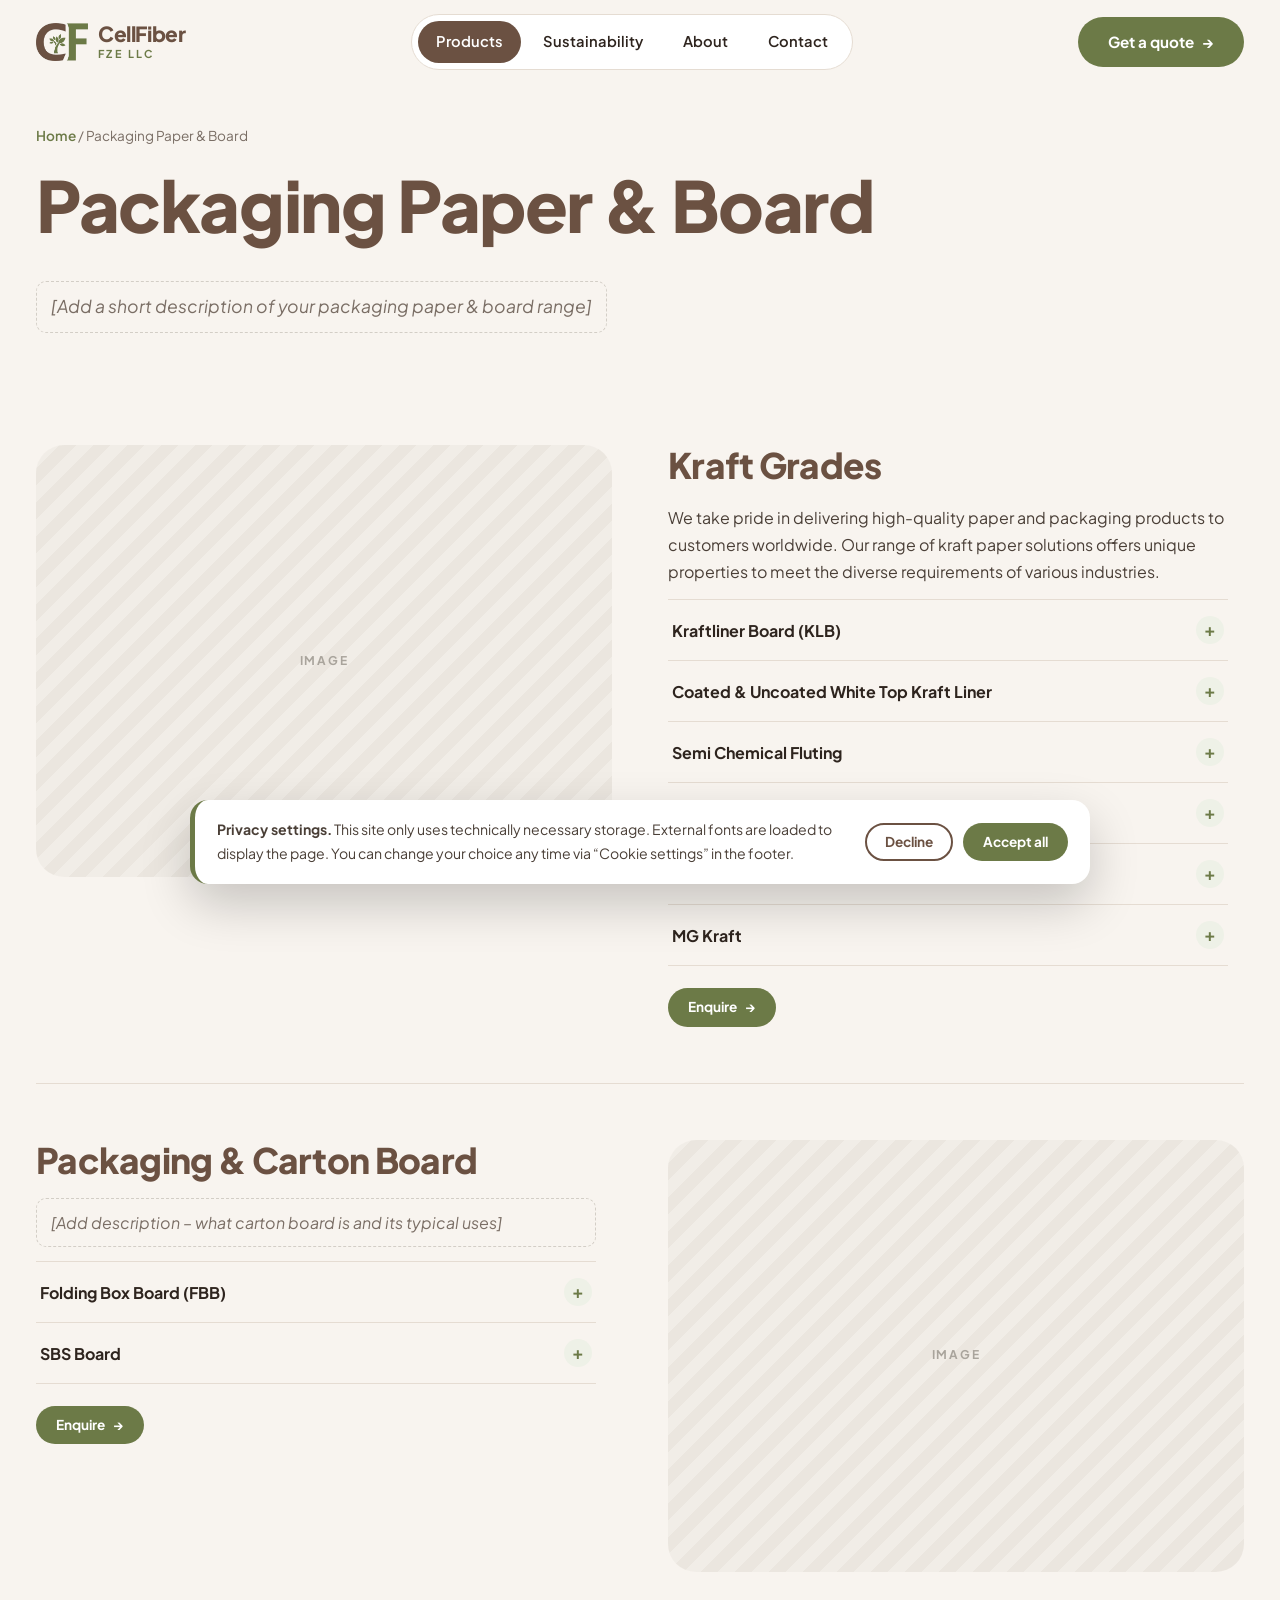
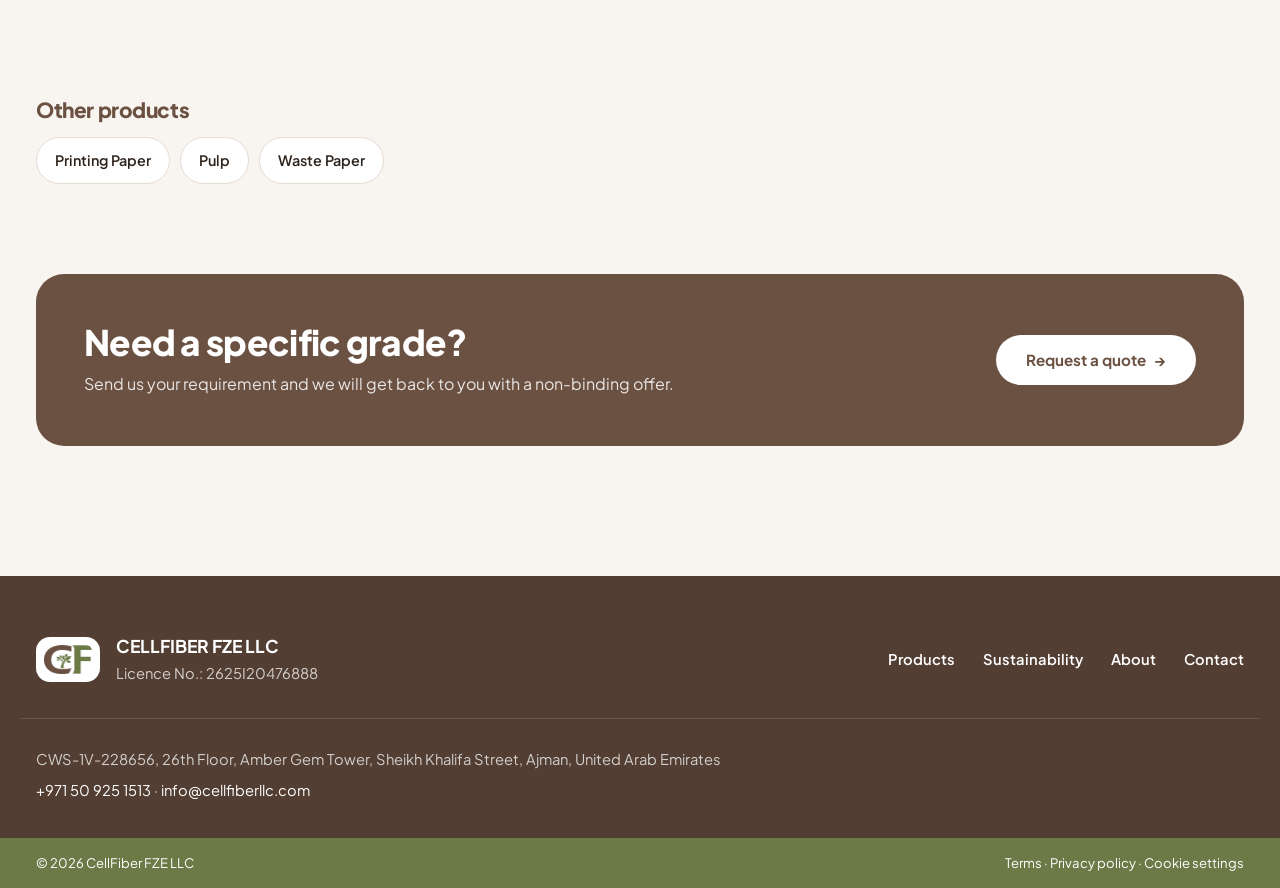
==== packaging-paper-board.html @ c45ce73b "Add 4 product category pages with collapsible packaging sub-grades" ====
<!DOCTYPE html>
<html lang="en">
<head>
  <meta charset="UTF-8">
  <meta name="viewport" content="width=device-width, initial-scale=1.0">
  <title>Packaging Paper &amp; Board – CellFiber FZE LLC</title>
  <meta name="description" content="Packaging Paper &amp; Board supplied by CellFiber FZE LLC, Ajman, UAE.">
  <link rel="icon" href="images/logo.png?v=4" type="image/png">
  <link rel="preconnect" href="https://fonts.googleapis.com">
  <link rel="preconnect" href="https://fonts.gstatic.com" crossorigin>
  <link href="https://fonts.googleapis.com/css2?family=Plus+Jakarta+Sans:wght@400;500;600;700;800&display=swap" rel="stylesheet">
  <link rel="stylesheet" href="css/style.css">
</head>
<body>

  <!-- Header -->
  <header class="header" id="header">
    <div class="container header__inner">
      <a href="index.html" class="logo" aria-label="CellFiber FZE LLC – Home">
        <img src="images/logo.png?v=4" alt="" width="52" height="39">
        <span class="logo__text">CellFiber<small>FZE LLC</small></span>
      </a>

      <nav class="nav" id="nav">
        <a href="index.html#products" class="nav__link active">Products</a>
        <a href="index.html#sustainability" class="nav__link">Sustainability</a>
        <a href="index.html#about" class="nav__link">About</a>
        <a href="index.html#contact" class="nav__link">Contact</a>
        <a href="index.html#contact" class="btn btn--primary nav__cta-mobile">Get a quote</a>
      </nav>

      <a href="index.html#contact" class="btn btn--primary header__cta">Get a quote <span aria-hidden="true">→</span></a>

      <button class="burger" id="burger" aria-label="Open menu" aria-expanded="false">
        <span></span><span></span><span></span>
      </button>
    </div>
  </header>

  <main id="top">
    <!-- Page heading -->
    <section class="page-hero">
      <div class="container">
        <nav class="breadcrumb" aria-label="Breadcrumb">
          <a href="index.html">Home</a> <span aria-hidden="true">/</span>
          <span>Packaging Paper &amp; Board</span>
        </nav>
        <h1 class="page-hero__title reveal">Packaging Paper &amp; Board</h1>
        <p class="page-hero__lead reveal"><span class="ph">[Add a short description of your packaging paper &amp; board range]</span></p>
      </div>
    </section>

    <!-- Product types -->
    <section class="range">
      <div class="container">

        <article class="range__item reveal" id="kraft-grades">
          <div class="range__media img-ph">Image</div>
          <div class="range__body">
            <h2>Kraft Grades</h2>
            <p>We take pride in delivering high-quality paper and packaging products to customers worldwide. Our range of kraft paper solutions offers unique properties to meet the diverse requirements of various industries.</p>

            <!-- Sub-grades: only the headings show; click one to open it -->
            <div class="subgrades">
              <details class="subgrade" name="kraft">
                <summary>Kraftliner Board (KLB)</summary>
                <div class="subgrade__body">
                  <div class="subgrade__img img-ph">Image</div>
                  <div class="subgrade__text">
                    <p>A high-grammage paper used in the production of boxes and corrugated packaging. KLB is a strong and durable material designed to withstand challenging conditions, including exposure to moisture and heavy pressure.</p>
                  </div>
                </div>
              </details>
              <details class="subgrade" name="kraft">
                <summary>Coated &amp; Uncoated White Top Kraft Liner</summary>
                <div class="subgrade__body">
                  <div class="subgrade__img img-ph">Image</div>
                  <div class="subgrade__text">
                    <p>White top liners are designed to meet the requirements of premium packaging, offering a bright, high-quality surface and excellent printability.</p>
                  </div>
                </div>
              </details>
              <details class="subgrade" name="kraft">
                <summary>Semi Chemical Fluting</summary>
                <div class="subgrade__body">
                  <div class="subgrade__img img-ph">Image</div>
                  <div class="subgrade__text">
                    <p>Semi-chemical flutings are developed to deliver reliable performance under demanding conditions. Primarily made from fresh fibres, they offer excellent strength, dimensional stability, and humidity resistance, helping protect products during transportation, cold storage, and humid environments.</p>
                  </div>
                </div>
              </details>
              <details class="subgrade" name="kraft">
                <summary>Natural Kraft</summary>
                <div class="subgrade__body">
                  <div class="subgrade__img img-ph">Image</div>
                  <div class="subgrade__text">
                    <p>Unbleached or natural kraft paper is best known for its high strength and is predominantly brown in colour. It is a popular choice for various applications, particularly in the food industry for food wrapping and packaging, as well as for manufacturing kraft paper bags.</p>
                  </div>
                </div>
              </details>
              <details class="subgrade" name="kraft">
                <summary>Bleached Kraft</summary>
                <div class="subgrade__body">
                  <div class="subgrade__img img-ph">Image</div>
                  <div class="subgrade__text">
                    <p>Many industries choose bleached kraft paper for its high strength and smooth, attractive finish. This type of kraft paper is commonly used to manufacture shopping bags, sugar bags, flour bags, and milk bags. It meets the needs of end users who value both durability and visual appeal.</p>
                  </div>
                </div>
              </details>
              <details class="subgrade" name="kraft">
                <summary>MG Kraft</summary>
                <div class="subgrade__body">
                  <div class="subgrade__img img-ph">Image</div>
                  <div class="subgrade__text">
                    <p>MG kraft offers qualities similar to machine-finished (MF) kraft but features a smooth, glossy finish on one side due to its special coating. This coating enhances rigidity and durability while improving printability, making MG kraft an ideal choice for shopping bags, boutique bags, and flexible packaging applications.</p>
                  </div>
                </div>
              </details>
            </div>

            <a href="index.html?product=Packaging%20Paper%20%26%20Board#contact" class="btn btn--primary btn--sm">Enquire <span aria-hidden="true">→</span></a>
          </div>
        </article>

        <article class="range__item reveal" id="carton-board">
          <div class="range__media img-ph">Image</div>
          <div class="range__body">
            <h2>Packaging &amp; Carton Board</h2>
            <p class="ph">[Add description – what carton board is and its typical uses]</p>

            <!-- Sub-grades: only the headings show; click one to open it -->
            <div class="subgrades">
              <details class="subgrade" name="board">
                <summary>Folding Box Board (FBB)</summary>
                <div class="subgrade__body">
                  <div class="subgrade__img img-ph">Image</div>
                  <div class="subgrade__text">
                    <p>Folding boxboard is an effective, high-quality packaging solution. Its versatility makes it a popular choice for direct food-contact packaging, pharmaceutical packaging, and cosmetic packaging.</p>
                  </div>
                </div>
              </details>
              <details class="subgrade" name="board">
                <summary>SBS Board</summary>
                <div class="subgrade__body">
                  <div class="subgrade__img img-ph">Image</div>
                  <div class="subgrade__text">
                    <p>SBS board is commonly used for premium packaging of products such as cosmetics, electronics, and luxury goods.</p>
                  </div>
                </div>
              </details>
            </div>

            <a href="index.html?product=Packaging%20Paper%20%26%20Board#contact" class="btn btn--primary btn--sm">Enquire <span aria-hidden="true">→</span></a>
          </div>
        </article>

      </div>
    </section>

    <!-- Other categories -->
    <section class="other-cats">
      <div class="container">
        <h2 class="other-cats__title">Other products</h2>
        <div class="chips">
          <a href="printing-paper.html" class="chip">Printing Paper</a>
          <a href="pulp.html" class="chip">Pulp</a>
          <a href="waste-paper.html" class="chip">Waste Paper</a>
        </div>
      </div>
    </section>

    <!-- Call to action -->
    <section class="cta-band">
      <div class="container">
        <div class="cta-band__inner reveal">
          <div>
            <h2>Need a specific grade?</h2>
            <p>Send us your requirement and we will get back to you with a non-binding offer.</p>
          </div>
          <a href="index.html#contact" class="btn btn--light">Request a quote <span aria-hidden="true">→</span></a>
        </div>
      </div>
    </section>
  </main>

  <!-- Footer -->
  <footer class="footer">
    <div class="container footer__top">
      <div class="footer__brand">
        <img src="images/logo.png?v=4" alt="CellFiber logo" width="60" height="45">
        <div>
          <strong>CELLFIBER FZE LLC</strong>
          <span>Licence No.: 2625I20476888</span>
        </div>
      </div>
      <nav class="footer__nav">
        <a href="index.html#products">Products</a>
        <a href="index.html#sustainability">Sustainability</a>
        <a href="index.html#about">About</a>
        <a href="index.html#contact">Contact</a>
      </nav>
    </div>
    <div class="container footer__mid">
      <p>CWS-1V-228656, 26th Floor, Amber Gem Tower, Sheikh Khalifa Street, Ajman, United Arab Emirates</p>
      <p><a href="tel:+971509251513">+971 50 925 1513</a> · <a href="mailto:info@cellfiberllc.com">info@cellfiberllc.com</a></p>
    </div>
    <div class="footer__bottom">
      <div class="container footer__bottom-inner">
        <span>© <span id="year"></span> CellFiber FZE LLC</span>
        <span>
          <a href="#" data-modal="terms">Terms</a> ·
          <a href="#" data-modal="privacy">Privacy policy</a> ·
          <a href="#" id="cookieSettings">Cookie settings</a>
        </span>
      </div>
    </div>
  </footer>

  <!-- Back to top -->
  <button class="to-top" id="toTop" aria-label="Back to top">
    <svg viewBox="0 0 24 24" aria-hidden="true"><path d="M7 14l5-5 5 5"/></svg>
  </button>

  <!-- Cookie banner (bottom bar) -->
  <div class="cookie" id="cookie" hidden>
    <div class="cookie__box">
      <p><b>Privacy settings.</b> This site only uses technically necessary storage. External fonts are loaded to display the page. You can change your choice any time via “Cookie settings” in the footer.</p>
      <div class="cookie__actions">
        <button class="btn btn--ghost btn--sm" data-cookie="declined">Decline</button>
        <button class="btn btn--primary btn--sm" data-cookie="accepted">Accept all</button>
      </div>
    </div>
  </div>

  <!-- Modals -->
  <div class="modal" id="modal-terms" hidden>
    <div class="modal__box">
      <button class="modal__close" aria-label="Close">&times;</button>
      <h2>Terms</h2>
      <p>CELLFIBER FZE LLC<br>Licence No.: 2625I20476888<br>CWS-1V-228656, 26th Floor, Amber Gem Tower, Sheikh Khalifa Street, Ajman, United Arab Emirates</p>
      <p class="ph">[Add your terms of use]</p>
    </div>
  </div>
  <div class="modal" id="modal-privacy" hidden>
    <div class="modal__box">
      <button class="modal__close" aria-label="Close">&times;</button>
      <h2>Privacy policy</h2>
      <p>Data sent through the contact form is used only to answer your request and is not passed on to third parties, except the technical provider that processes the form.</p>
      <p class="ph">[Replace with your full privacy policy]</p>
    </div>
  </div>

  <script src="js/script.js"></script>
</body>
</html>
---- css/style.css ----
/* ========== Base ========== */
:root {
  /* Brand palette: brown + pistachio */
  --pistachio: #6c7a47;        /* main pistachio */
  --pistachio-dark: #56623a;   /* hover / pressed */
  --pistachio-light: #b6bf98;  /* pistachio on dark backgrounds */
  --pistachio-soft: #eef1e7;   /* pale tint for fills */
  --on-pistachio: #fff;        /* text placed on pistachio surfaces */
  --brown: #6b5142;            /* main brown */
  --brown-dark: #523e33;       /* deeper brown for large dark areas */
  --brown-light: #a08b7c;      /* tint for borders and lines */
  --brown-soft: #f2ede8;       /* pale tint for fills */
  --ink: #2e241e;
  --text: #4a3f37;
  --muted: #7a6e65;
  --cream: #f8f4ef;
  --white: #fff;
  --line: #e5dcd2;
  --error: #c0392b;
  --success: #1e8449;
  --header-h: 84px;
  --r-sm: 10px;
  --r: 18px;
  --r-lg: 28px;
  --shadow: 0 10px 30px -20px rgba(107, 81, 65, .25);
}

*, *::before, *::after { box-sizing: border-box; }

html { scroll-behavior: smooth; scroll-padding-top: calc(var(--header-h) + 10px); }

body {
  margin: 0;
  font-family: "Plus Jakarta Sans", Arial, sans-serif;
  font-size: 16px;
  line-height: 1.7;
  color: var(--text);
  background: var(--cream);
  overflow-x: clip; /* prevents sideways scroll; unlike hidden it keeps the sticky header working */
}

h1, h2, h3 { line-height: 1.15; margin: 0 0 .5em; color: var(--ink); font-weight: 800; letter-spacing: -.02em; }
h2 { font-size: clamp(2rem, 4vw, 3rem); }
h3 { font-size: 1.2rem; font-weight: 700; letter-spacing: -.01em; }

a { color: var(--pistachio); }
img { max-width: 100%; display: block; }

.container { width: 100%; max-width: 1240px; margin: 0 auto; padding: 0 16px; }

.eyebrow {
  display: inline-flex;
  align-items: center;
  gap: 8px;
  font-size: .78rem;
  font-weight: 700;
  text-transform: uppercase;
  letter-spacing: .14em;
  color: var(--pistachio);
  margin-bottom: 14px;
}
.eyebrow::before { content: ""; width: 24px; height: 2px; background: currentColor; }
.eyebrow--light { color: var(--pistachio-light); }
.split__panel .eyebrow { color: var(--on-pistachio); }
.dot { width: 8px; height: 8px; border-radius: 50%; background: var(--pistachio); box-shadow: 0 0 0 4px rgba(108,122,71,.22); }
.hero .eyebrow::before { display: none; }

/* ========== Placeholders (replace with real content) ========== */
.ph, .ph-title, .ph-list li { color: var(--muted); font-style: italic; }
.ph { border: 1.5px dashed #d3cec6; border-radius: var(--r-sm); padding: 10px 14px; }
span.ph { display: inline-block; }
.contact__info .ph { color: rgba(255,255,255,.8); border-color: rgba(255,255,255,.4); }
.split__panel .ph { color: rgba(255,255,255,.85); border-color: rgba(255,255,255,.45); }
.stats-band .ph-title { color: rgba(255,255,255,.75); }
.img-ph {
  display: flex; align-items: center; justify-content: center;
  background: repeating-linear-gradient(-45deg, #f1ede7 0 12px, #ebe6df 12px 24px);
  color: #a9a49c;
  font-size: .75rem; font-weight: 700; letter-spacing: .15em; text-transform: uppercase;
}

/* ========== Buttons ========== */
.btn {
  display: inline-flex; align-items: center; justify-content: center; gap: 8px;
  padding: 14px 28px;
  border: 2px solid transparent;
  border-radius: 999px;
  font: inherit; font-weight: 700; font-size: .95rem;
  text-decoration: none;
  line-height: 1.2;
  cursor: pointer;
  transition: background .25s, color .25s, border-color .25s, transform .25s, box-shadow .25s;
}
.btn:hover { transform: translateY(-2px); }
.btn--primary { background: var(--pistachio); color: var(--on-pistachio); }
.btn--primary:hover { background: var(--pistachio-dark); }
.btn--ghost { background: transparent; color: var(--brown); border-color: var(--brown); }
.btn--ghost:hover { background: var(--brown); color: var(--white); }
.btn--light { background: var(--white); color: var(--brown); }
.btn--light:hover { background: var(--pistachio-soft); }
.btn--sm { padding: 9px 18px; font-size: .85rem; }
.btn--block { width: 100%; padding: 16px; }
.btn:disabled { opacity: .6; cursor: wait; transform: none; }

/* ========== Header (floating) ========== */
.header {
  position: sticky;
  top: 0;
  z-index: 50;
  padding: 12px 0;
  transition: background .3s, box-shadow .3s, padding .3s;
}
.header.scrolled {
  background: rgba(248, 244, 239, .92);
  backdrop-filter: blur(10px);
  box-shadow: 0 1px 0 var(--line);
  padding: 6px 0;
}
.header__inner {
  display: flex; align-items: center; justify-content: space-between; gap: 20px;
  min-height: 60px;
}

.logo { display: flex; align-items: center; gap: 10px; text-decoration: none; }
.logo img { width: 52px; height: auto; }
.logo__text { font-weight: 800; font-size: 1.3rem; color: var(--brown); line-height: 1; letter-spacing: -.02em; }
.logo__text small { display: block; font-size: .68rem; color: var(--pistachio); letter-spacing: .22em; margin-top: 4px; font-weight: 700; }

.nav {
  display: flex; gap: 4px;
  background: var(--white);
  padding: 6px;
  border-radius: 999px;
  border: 1px solid var(--line);
}
.nav__link {
  text-decoration: none;
  color: var(--ink);
  font-weight: 600;
  font-size: .92rem;
  padding: 8px 18px;
  border-radius: 999px;
  transition: background .2s, color .2s;
}
.nav__link:hover { background: var(--pistachio-soft); color: var(--pistachio); }
.nav__link.active { background: var(--brown); color: var(--white); }
.nav__cta-mobile { display: none; }

.burger { display: none; background: var(--white); border: 1px solid var(--line); border-radius: 50%; width: 46px; height: 46px; cursor: pointer; padding: 0; }
.burger span { display: block; width: 20px; height: 2px; margin: 4px auto; background: var(--brown); transition: .3s; }
.burger.open span:nth-child(1) { transform: translateY(6px) rotate(45deg); }
.burger.open span:nth-child(2) { opacity: 0; }
.burger.open span:nth-child(3) { transform: translateY(-6px) rotate(-45deg); }

/* ========== Hero (split) ========== */
.hero { padding: 40px 0 80px; overflow: hidden; }
.hero__grid { display: grid; grid-template-columns: 1.1fr .9fr; gap: 50px; align-items: center; }
.hero__title { font-size: clamp(2.6rem, 6.5vw, 5.2rem); color: var(--brown); margin-bottom: 20px; }
.hero__title span { display: block; color: var(--pistachio); }
.hero__subtitle { font-size: 1.15rem; max-width: 520px; margin: 0 0 32px; }
.hero__actions { display: flex; gap: 14px; flex-wrap: wrap; }

.hero__visual {
  aspect-ratio: 1; max-width: 420px; width: 100%; justify-self: end;
  border-radius: 50%;
  background: var(--white);
  border: 1px solid var(--line);
  display: flex; flex-direction: column; align-items: center; justify-content: center; gap: 24px;
}
.hero__mark { width: 50%; }
.hero__licence { font-size: .8rem; letter-spacing: .08em; color: var(--muted); }

/* ========== Sections ========== */
.section { padding: 110px 0; }
.section__head { max-width: 640px; margin-bottom: 56px; }
.section--tint { background: var(--white); }

/* Product cards */
.cards { display: grid; grid-template-columns: repeat(4, 1fr); gap: 22px; }
.card {
  position: relative;
  background: var(--white);
  border: 1px solid var(--line);
  border-radius: var(--r);
  padding: 14px 14px 26px;
  transition: transform .3s, box-shadow .3s, border-color .3s;
}
.card:hover { border-color: var(--pistachio); }
.card__img { aspect-ratio: 4 / 3; border-radius: 12px; margin-bottom: 20px; }
.card h3, .card ul { padding: 0 10px; }
.card ul { margin: 0; list-style: none; }
.card h3 { color: var(--brown); }
.card li { padding: 6px 0 6px 22px; position: relative; border-top: 1px solid var(--line); font-size: .92rem; color: var(--text); }
.card li::before { content: ""; position: absolute; left: 0; top: 50%; width: 10px; height: 10px; margin-top: -5px; border-radius: 3px; background: var(--pistachio-soft); border: 2px solid var(--pistachio); }

/* Sustainability split */
.split { display: grid; grid-template-columns: 1fr 1.1fr; gap: 30px; align-items: stretch; }
.split__panel {
  position: relative; overflow: hidden;
  background: var(--pistachio);
  color: var(--on-pistachio);
  border-radius: var(--r-lg);
  padding: 56px 48px;
  min-height: 360px;
}
.split__panel h2 { color: var(--on-pistachio); }
.split__leaf { position: absolute; right: -40px; bottom: -40px; width: 240px; height: 240px; fill: rgba(255,255,255,.3); }
.split__list { display: grid; gap: 20px; align-content: center; }
.point {
  display: flex; gap: 22px; align-items: flex-start;
  background: var(--cream);
  border-radius: var(--r);
  padding: 30px;
  border-left: 5px solid var(--brown-light);
}
.point__icon {
  flex-shrink: 0;
  width: 56px; height: 56px; border-radius: 16px;
  background: var(--brown-soft);
  display: grid; place-items: center;
}
.point__icon svg { width: 28px; height: 28px; fill: var(--brown); }

/* About */
.about { display: grid; grid-template-columns: 1fr 1fr; gap: 70px; align-items: center; }
.about__media { position: relative; padding: 0 40px 40px 0; }
.about__img { aspect-ratio: 1; border-radius: var(--r-lg); }
.about__img--small {
  position: absolute; right: 0; bottom: 0;
  width: 46%; aspect-ratio: 1;
  border: 8px solid var(--cream);
  border-radius: var(--r);
}
.badge {
  position: absolute; top: 30px; left: -16px;
  background: var(--white);
  border-radius: 16px;
  padding: 14px 18px;
  display: flex; gap: 12px; align-items: center;
  box-shadow: var(--shadow);
  font-size: .85rem; line-height: 1.3;
}
.badge b { color: var(--brown); }
.about__text .ph { margin-bottom: 16px; }

/* Stats band */
.stats-band { padding: 0 0 20px; }
.stats {
  display: grid; grid-template-columns: repeat(3, 1fr);
  background: var(--brown);
  border-radius: var(--r-lg);
  overflow: hidden;
}
.stat { padding: 48px 36px; color: var(--white); }
.stat + .stat { border-left: 1px solid rgba(255,255,255,.15); }
.stat__num { display: block; font-weight: 800; font-size: clamp(2.6rem, 5vw, 3.8rem); line-height: 1; margin-bottom: 10px; letter-spacing: -.03em; }
.stat p { margin: 0; }

/* ========== Contact ========== */
.contact { display: grid; grid-template-columns: .8fr 1.2fr; gap: 0; background: var(--white); border-radius: var(--r-lg); box-shadow: var(--shadow); overflow: hidden; }
.contact__info {
  background: linear-gradient(170deg, var(--brown), var(--brown-dark));
  color: rgba(255,255,255,.85);
  padding: 56px 44px;
}
.contact__info h2 { color: var(--white); font-size: clamp(1.8rem, 3vw, 2.4rem); }
.info-list { list-style: none; padding: 0; margin: 36px 0 0; display: grid; gap: 22px; }
.info-list li { display: flex; gap: 14px; align-items: flex-start; font-size: .95rem; line-height: 1.5; }
.info-list a { color: var(--white); text-decoration: none; }
.info-list a:hover { text-decoration: underline; }
.info-list__icon { flex-shrink: 0; width: 40px; height: 40px; border-radius: 12px; background: rgba(255,255,255,.1); display: grid; place-items: center; }
.info-list__icon svg { width: 20px; height: 20px; fill: var(--pistachio-light); }
.contact__info .ph-title { color: rgba(255,255,255,.7); }

.form { display: grid; grid-template-columns: repeat(2, 1fr); gap: 18px 22px; padding: 48px 44px; align-content: start; }
.field { display: flex; flex-direction: column; min-width: 0; }
.field--full { grid-column: 1 / -1; }
.field > label { font-weight: 600; font-size: .85rem; margin-bottom: 6px; color: var(--ink); }
.req { color: var(--error); }

input[type="text"], input[type="email"], input[type="tel"], input[type="number"], input[type="date"], select, textarea {
  width: 100%;
  font: inherit; font-size: .95rem;
  padding: 12px 14px;
  border: 1.5px solid var(--line);
  border-radius: var(--r-sm);
  background: var(--cream);
  color: var(--ink);
  transition: border-color .2s, box-shadow .2s, background .2s;
}
input:focus, select:focus, textarea:focus {
  outline: none;
  border-color: var(--pistachio);
  background: var(--white);
  box-shadow: 0 0 0 4px rgba(108,122,71,.18);
}
textarea { resize: vertical; }
.field.invalid input, .field.invalid select, .field.invalid textarea { border-color: var(--error); background: #fdf3f2; }

.counter { align-self: flex-end; color: var(--muted); font-size: .78rem; margin-top: 4px; }
.error { color: var(--error); font-size: .8rem; min-height: 1em; margin-top: 4px; }

.check { display: flex; gap: 10px; align-items: flex-start; cursor: pointer; font-size: .92rem; }
.check input { width: 20px; height: 20px; margin-top: 3px; accent-color: var(--pistachio); flex-shrink: 0; }

.hp { position: absolute; left: -9999px; }

.form__status { display: none; padding: 14px 18px; border-radius: var(--r-sm); font-weight: 700; }
.form__status.success { display: block; background: var(--pistachio-soft); color: var(--success); }
.form__status.fail { display: block; background: #fbe4e1; color: var(--error); }

/* ========== Products page ========== */
.page-hero { padding: 40px 0 60px; }
.breadcrumb { font-size: .85rem; color: var(--muted); margin-bottom: 18px; }
.breadcrumb a { color: var(--pistachio); text-decoration: none; font-weight: 600; }
.breadcrumb a:hover { text-decoration: underline; }
.page-hero__title { font-size: clamp(2.4rem, 6vw, 4.4rem); color: var(--brown); }
.page-hero__lead { font-size: 1.1rem; max-width: 640px; margin: 0 0 32px; }

.chips { display: flex; flex-wrap: wrap; gap: 10px; }
.chip {
  padding: 10px 18px;
  border-radius: 999px;
  border: 1.5px solid var(--line);
  background: var(--white);
  color: var(--ink);
  font-weight: 600; font-size: .9rem;
  text-decoration: none;
  transition: background .2s, border-color .2s, color .2s;
}
.chip:hover { background: var(--pistachio); border-color: var(--pistachio); color: var(--on-pistachio); }

.category { padding: 90px 0; }
/* Product range: one wide row per grade, image alternating left / right */
.range { padding: 0; }
.range__item {
  display: grid; grid-template-columns: 1fr 1fr; gap: 56px; align-items: center;
  padding: 56px 0;
  border-top: 1px solid var(--line);
}
.range__item:first-child { border-top: 0; padding-top: 20px; }
.range__item:nth-child(even) .range__media { order: 2; }
.range__media { aspect-ratio: 4 / 3; border-radius: var(--r-lg); width: 100%; object-fit: cover; }
.range__body h2 { color: var(--brown); font-size: clamp(1.6rem, 3vw, 2.2rem); margin-bottom: 18px; }
.range__body p { margin: 0 0 14px; max-width: 560px; }
.range__body .btn { margin-top: 12px; }

/* Collapsible sub-grades (packaging page): headings only until clicked */
.range__item:has(.subgrades) { align-items: start; }
.range__item:has(.subgrades) .range__media { position: sticky; top: calc(var(--header-h) + 20px); }
.subgrades { margin: 8px 0 10px; border-top: 1px solid var(--line); max-width: 560px; }
.subgrade { border-bottom: 1px solid var(--line); }
.subgrade summary {
  display: flex; justify-content: space-between; align-items: center; gap: 16px;
  padding: 16px 4px;
  cursor: pointer;
  list-style: none;
  font-weight: 700; color: var(--ink);
  transition: color .2s;
}
.subgrade summary::-webkit-details-marker { display: none; }
.subgrade summary::after {
  content: "+";
  flex-shrink: 0;
  width: 28px; height: 28px; border-radius: 50%;
  display: grid; place-items: center;
  background: var(--pistachio-soft); color: var(--pistachio);
  font-size: 1.1rem; font-weight: 700; line-height: 1;
  transition: transform .25s, background .25s, color .25s;
}
.subgrade summary:hover { color: var(--pistachio); }
.subgrade[open] summary { color: var(--pistachio); }
.subgrade[open] summary::after { content: "–"; background: var(--pistachio); color: var(--on-pistachio); }
.subgrade summary:focus-visible { outline: 2px solid var(--pistachio); outline-offset: 2px; border-radius: 6px; }
.subgrade__body { display: grid; grid-template-columns: 160px 1fr; gap: 18px; align-items: start; padding: 0 4px 20px; }
.subgrade__img { aspect-ratio: 4 / 3; width: 100%; border-radius: 12px; object-fit: cover; }
.subgrade__text p { margin: 0 0 10px; }
.subgrade__text p:last-child { margin-bottom: 0; }
.subgrade[open] .subgrade__body { animation: subgrade-in .3s ease; }
@keyframes subgrade-in { from { opacity: 0; transform: translateY(-6px); } }
@media (prefers-reduced-motion: reduce) { .subgrade[open] .subgrade__body { animation: none; } }

.other-cats { padding: 70px 0 0; }
.other-cats__title { font-size: 1.3rem; color: var(--brown); margin-bottom: 16px; }

.cta-band { padding: 0 0 20px; margin-top: 90px; }
.cta-band__inner {
  display: flex; justify-content: space-between; align-items: center; gap: 24px; flex-wrap: wrap;
  background: var(--brown);
  color: rgba(255,255,255,.85);
  border-radius: var(--r-lg);
  padding: 48px;
}
.cta-band h2 { color: var(--white); font-size: clamp(1.6rem, 3vw, 2.2rem); margin-bottom: 8px; }
.cta-band p { margin: 0; }

/* "View details" link on the home page product cards */
.card:has(.card__more) { display: flex; flex-direction: column; }
.card__more { display: inline-block; align-self: flex-start; margin: auto 10px 0; padding-top: 16px; font-weight: 700; font-size: .9rem; text-decoration: none; color: var(--pistachio); }
.card__more:hover { color: var(--pistachio-dark); text-decoration: underline; }
.section__head .card__more { margin: 0; padding-top: 0; }

/* ========== Footer ========== */
.footer { background: var(--brown-dark); color: rgba(255,255,255,.75); margin-top: 110px; font-size: .92rem; }
.footer a { color: var(--white); text-decoration: none; }
.footer a:hover { color: var(--pistachio-light); }
.footer__top {
  display: flex; justify-content: space-between; align-items: center; gap: 30px; flex-wrap: wrap;
  padding-top: 56px; padding-bottom: 32px;
  border-bottom: 1px solid rgba(255,255,255,.12);
}
.footer__brand { display: flex; align-items: center; gap: 16px; }
.footer__brand img { background: var(--white); border-radius: 14px; padding: 8px; width: 64px; }
.footer__brand strong { display: block; color: var(--white); font-size: 1.1rem; }
.footer__nav { display: flex; gap: 28px; flex-wrap: wrap; font-weight: 600; }
.footer__mid { padding-top: 28px; padding-bottom: 28px; }
.footer__mid p { margin: 0 0 6px; }
.footer__bottom { background: var(--pistachio); color: var(--on-pistachio); font-size: .82rem; }
.footer__bottom-inner { display: flex; justify-content: space-between; gap: 10px; flex-wrap: wrap; padding-top: 14px; padding-bottom: 14px; }
.footer__bottom a { color: var(--on-pistachio); }
.footer__bottom a:hover { color: var(--pistachio-soft); text-decoration: underline; }

/* ========== Back to top ========== */
.to-top {
  position: fixed; right: 20px; bottom: 20px;
  width: 48px; height: 48px;
  border: 0; border-radius: 50%;
  background: var(--pistachio);
  /* box-shadow: 0 10px 24px -10px rgba(107,81,65,.6); */
  cursor: pointer;
  opacity: 0; visibility: hidden; transform: translateY(10px);
  transition: opacity .3s, visibility .3s, transform .3s;
  z-index: 40;
}
.to-top.show { opacity: 1; visibility: visible; transform: none; }
.to-top svg { width: 22px; height: 22px; fill: none; stroke: var(--on-pistachio); stroke-width: 2.5; }

/* ========== Cookie bar & modal ========== */
.cookie {
  position: fixed; left: 16px; right: 16px; bottom: 16px;
  z-index: 100;
  display: flex; justify-content: center;
}
.cookie[hidden], .modal[hidden] { display: none; }
.cookie__box {
  background: var(--white);
  max-width: 900px; width: 100%;
  border-radius: var(--r);
  border-left: 5px solid var(--pistachio);
  padding: 18px 22px;
  box-shadow: 0 20px 50px rgba(0,0,0,.2);
  display: flex; align-items: center; gap: 20px; flex-wrap: wrap;
}
.cookie__box p { margin: 0; flex: 1 1 380px; font-size: .88rem; }
.cookie__actions { display: flex; gap: 10px; }

.modal {
  position: fixed; inset: 0;
  background: rgba(46, 36, 30, .55);
  backdrop-filter: blur(4px);
  display: flex; align-items: center; justify-content: center;
  z-index: 100;
  padding: 16px;
}
.modal__box {
  background: var(--white);
  max-width: 560px; width: 100%;
  border-radius: var(--r);
  padding: 36px;
  position: relative;
  max-height: 90vh; overflow: auto;
}
.modal__close {
  position: absolute; top: 14px; right: 14px;
  width: 36px; height: 36px; border-radius: 50%;
  border: 0; background: var(--cream);
  font-size: 1.4rem; cursor: pointer; color: var(--brown); line-height: 1;
}

/* ========== Reveal animation ========== */
.reveal { opacity: 0; transform: translateY(28px); transition: opacity .8s cubic-bezier(.2,.7,.2,1), transform .8s cubic-bezier(.2,.7,.2,1); }
.reveal.visible { opacity: 1; transform: none; }
@media (prefers-reduced-motion: reduce) {
  .reveal { opacity: 1; transform: none; transition: none; }
  html { scroll-behavior: auto; }
}

/* ========== Responsive ========== */
@media (max-width: 1080px) {
  .cards { grid-template-columns: repeat(2, 1fr); }
}

@media (max-width: 960px) {
  .header__cta { display: none; }
  .burger { display: block; }
  .header { background: rgba(248, 244, 239, .95); }
  .nav {
    position: fixed;
    top: var(--nav-top, var(--header-h)); left: 16px; right: 16px;
    flex-direction: column; gap: 2px;
    border-radius: var(--r);
    padding: 10px;
    box-shadow: var(--shadow);
    transform: translateY(-10px);
    opacity: 0; visibility: hidden;
    transition: .3s;
  }
  .nav.open { transform: none; opacity: 1; visibility: visible; }
  .nav__link { padding: 12px 16px; border-radius: 12px; }
  .nav__cta-mobile { display: flex; margin-top: 8px; }

  .hero__grid, .split, .about, .contact { grid-template-columns: 1fr; }
  .range__item { grid-template-columns: 1fr; gap: 28px; }
  .range__item:nth-child(even) .range__media { order: 0; }
  .range__media { max-width: 640px; }
  .range__item:has(.subgrades) .range__media { position: static; }
  .hero__visual { justify-self: center; max-width: 380px; }
  .about__media { max-width: 520px; }
  .stats { grid-template-columns: 1fr; }
  .stat + .stat { border-left: 0; border-top: 1px solid rgba(255,255,255,.15); }
}

@media (max-width: 720px) {
  .section { padding: 72px 0; }
  .hero { padding-top: 20px; }
  .cards, .form { grid-template-columns: 1fr; }
  .form, .contact__info, .split__panel { padding: 32px 22px; }
  .point { padding: 22px; gap: 16px; }
  .hero__visual { max-width: 260px; }
  .about__media { padding: 0 20px 20px 0; }
  .badge { left: 8px; }
  .footer { margin-top: 72px; }
  .logo__text { font-size: 1.1rem; }
  .category { padding: 64px 0; }
  .cta-band { margin-top: 64px; }
  .range__item { gap: 22px; padding: 40px 0; }
  .subgrade__body { grid-template-columns: 1fr; gap: 14px; }
  .subgrade__img { aspect-ratio: 16 / 9; }
  .cta-band__inner { padding: 32px 22px; }
}
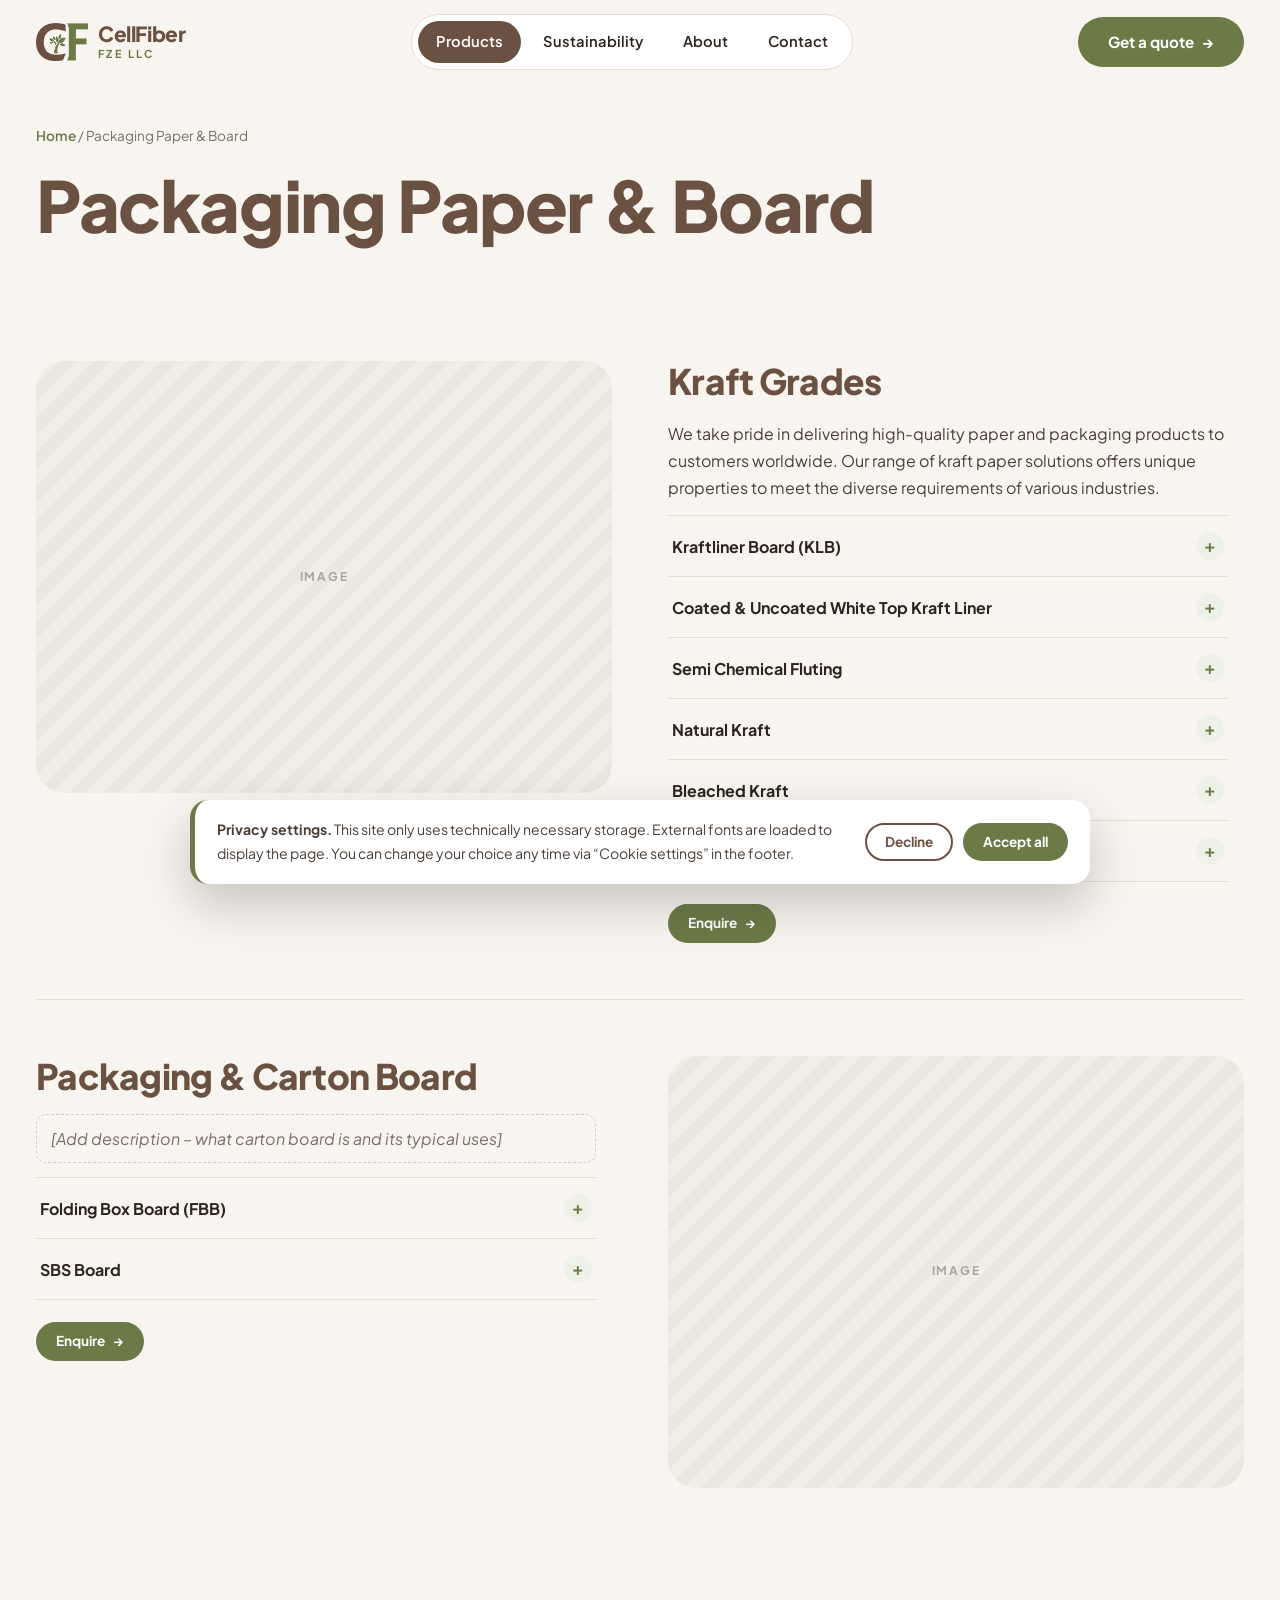
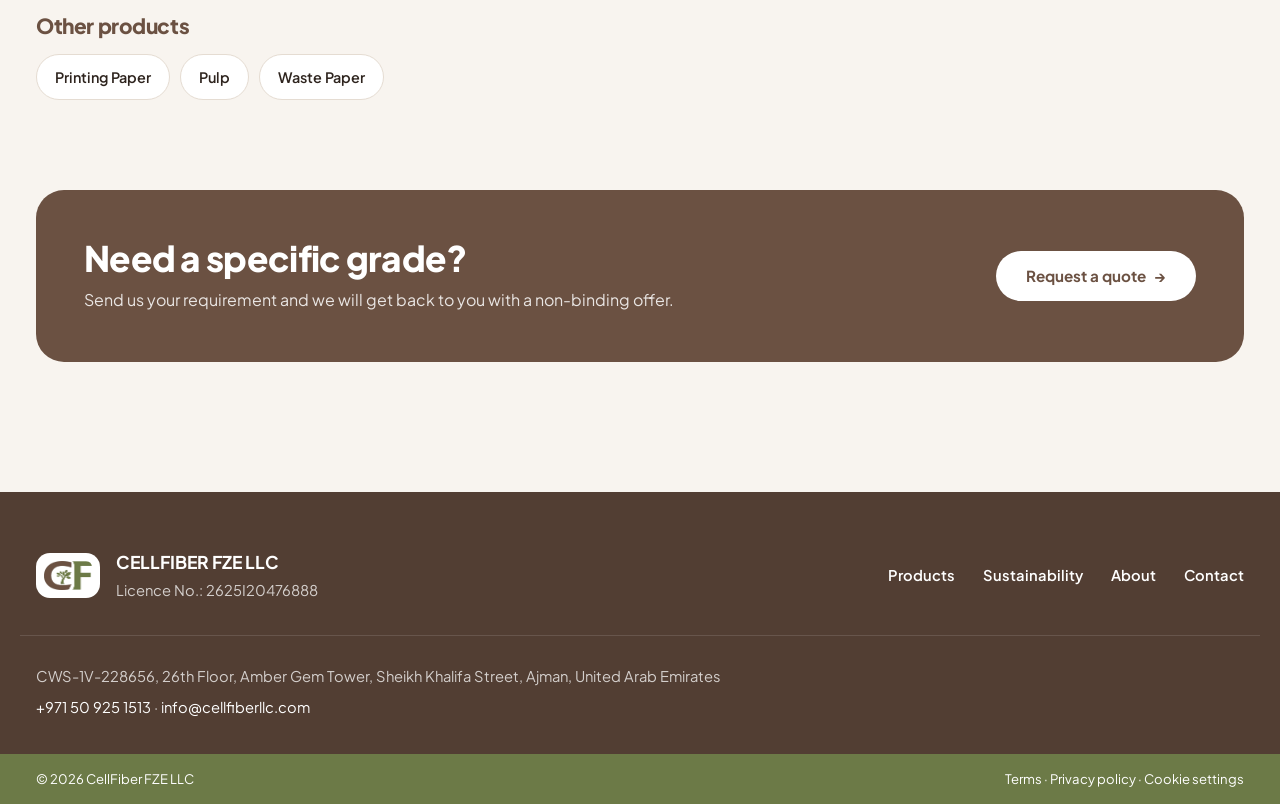
==== commit 2e2c8757: "Restyle product grade lists and page intro" ====
--- a/packaging-paper-board.html
+++ b/packaging-paper-board.html
@@ -46,7 +46,6 @@
           <span>Packaging Paper &amp; Board</span>
         </nav>
         <h1 class="page-hero__title reveal">Packaging Paper &amp; Board</h1>
-        <p class="page-hero__lead reveal"><span class="ph">[Add a short description of your packaging paper &amp; board range]</span></p>
       </div>
     </section>
 
--- a/css/style.css
+++ b/css/style.css
@@ -315,7 +315,16 @@
 .breadcrumb a { color: var(--pistachio); text-decoration: none; font-weight: 600; }
 .breadcrumb a:hover { text-decoration: underline; }
 .page-hero__title { font-size: clamp(2.4rem, 6vw, 4.4rem); color: var(--brown); }
-.page-hero__lead { font-size: 1.1rem; max-width: 640px; margin: 0 0 32px; }
+.page-hero__lead {
+  max-width: 760px;
+  margin: 18px 0 0;
+  padding: 4px 0 4px 22px;
+  border-left: 3px solid var(--pistachio);
+  font-size: clamp(1.02rem, 1.6vw, 1.18rem);
+  line-height: 1.75;
+  color: var(--text);
+}
+.page-hero:has(.page-hero__lead) { padding-bottom: 48px; }
 
 .chips { display: flex; flex-wrap: wrap; gap: 10px; }
 .chip {
@@ -350,6 +359,25 @@
 .range__item:has(.subgrades) .range__media { position: sticky; top: calc(var(--header-h) + 20px); }
 .subgrades { margin: 8px 0 10px; border-top: 1px solid var(--line); max-width: 560px; }
 .subgrade { border-bottom: 1px solid var(--line); }
+/* Accordion on its own (no big image beside it), e.g. Printing Paper */
+.range__list { padding: 0 0 20px; }
+.range__list .subgrades { max-width: none; margin: 0; }
+.range__list .subgrade summary { padding: 22px 4px; font-size: clamp(1.05rem, 2vw, 1.25rem); }
+.range__list .subgrade summary::after { width: 34px; height: 34px; }
+.range__list .subgrade__body { grid-template-columns: 300px minmax(0, 640px); gap: 36px; align-items: center; padding: 4px 4px 28px; }
+.range__list .subgrade__img { border-radius: 12px; }
+.range__list .subgrade__text p { margin-bottom: 12px; }
+.range__list > .btn { margin-top: 28px; }
+/* Plain grade names divided by lines (Pulp, Waste Paper) */
+.grade-list { list-style: none; margin: 0; padding: 0; border-top: 1px solid var(--line); }
+.grade-list li {
+  display: flex; align-items: center; gap: 14px;
+  padding: 22px 4px;
+  border-bottom: 1px solid var(--line);
+  font-weight: 700; color: var(--ink);
+  font-size: clamp(1.05rem, 2vw, 1.25rem);
+}
+.grade-list li::before { content: ""; width: 8px; height: 8px; border-radius: 50%; background: var(--pistachio); flex-shrink: 0; }
 .subgrade summary {
   display: flex; justify-content: space-between; align-items: center; gap: 16px;
   padding: 16px 4px;
@@ -534,7 +562,9 @@
   .category { padding: 64px 0; }
   .cta-band { margin-top: 64px; }
   .range__item { gap: 22px; padding: 40px 0; }
-  .subgrade__body { grid-template-columns: 1fr; gap: 14px; }
+  .subgrade__body, .range__list .subgrade__body { grid-template-columns: 1fr; gap: 14px; }
+  .range__list .subgrade summary { padding: 18px 4px; }
+  .range__list .subgrade__body { padding: 0 4px 22px; }
   .subgrade__img { aspect-ratio: 16 / 9; }
   .cta-band__inner { padding: 32px 22px; }
 }
